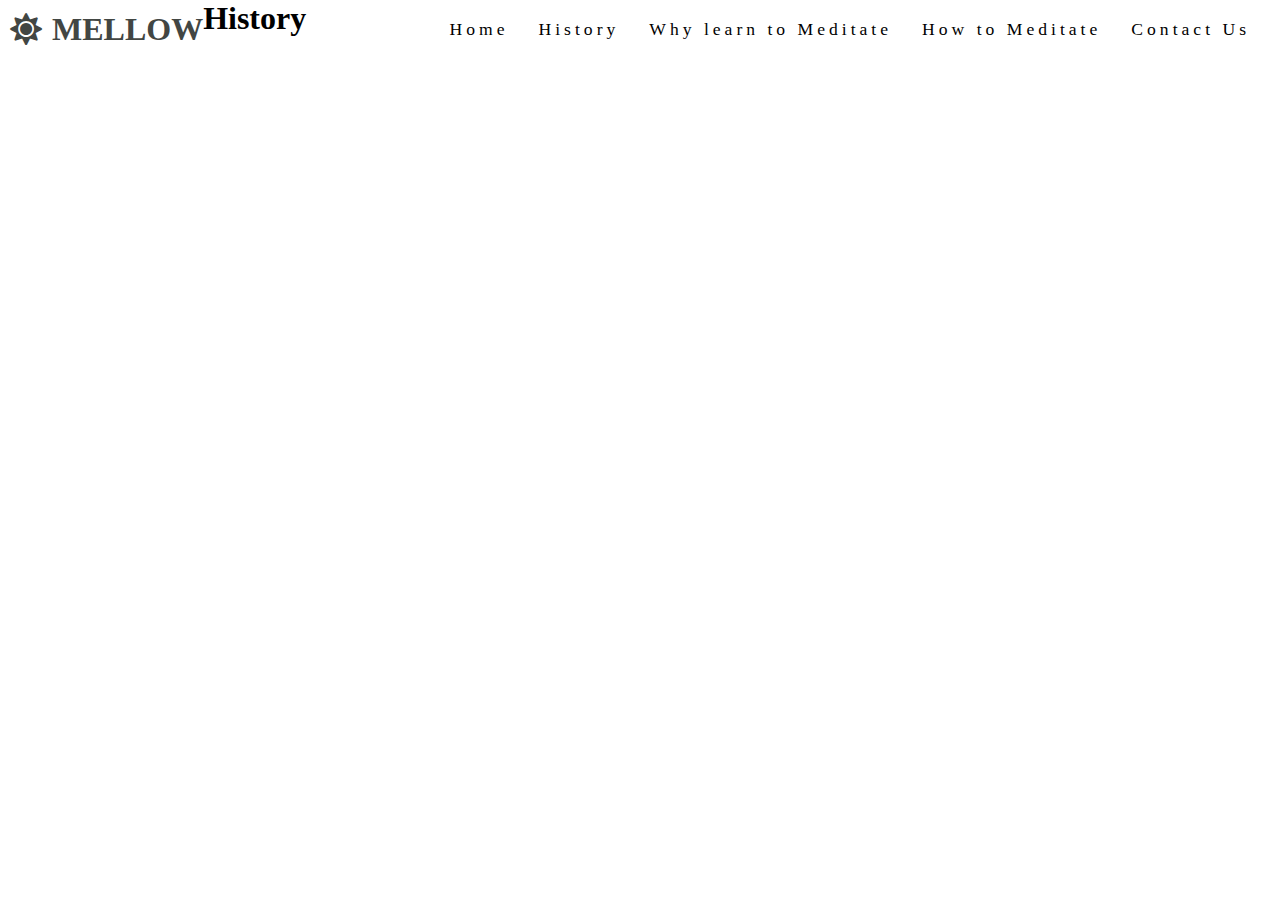
==== history.html @ 0c26c3d0 "Add history page" ====
<!DOCTYPE html>
<html lang="en">
<head>
    <meta charset="UTF-8">
    <meta http-equiv="X-UA-Compatible" content="IE=edge">
    <meta name="viewport" content="width=device-width, initial-scale=1.0">
    <link rel="stylesheet" href="https://cdnjs.cloudflare.com/ajax/libs/font-awesome/5.15.3/css/all.min.css" />
    <link rel="stylesheet" href="assets/css/style.css"> 
    <title>Mellow</title>
</head>
<body>
    <header>
        <a href="index.html">
            <h1 id="logo-icon"><i class="fas fa-sun"></i></h1>
            <h1 id="logo">Mellow</h1>
        </a>
        <nav>
          <ul id="menu">
            <li>
                <a href="#">Contact Us</a>
            </li>
            <li>
                <a href="#">How to Meditate</a>
            </li>
            <li>
                <a href="#">Why learn to Meditate</a>
            </li>
            <li>
                <a href="history.html">History</a>
            </li>
            <li>
                <a href="index.html">Home</a>
            </li>
          </ul>  
        </nav>
    </header>
    <section>
        <div>
            <h1>History</h1>
        </div>
    </section>
---- assets/css/style.css ----
@import url('https://fonts.googleapis.com/css2?family=Courgette&family=Work+Sans:wght@300&display=swap');

* {
    margin: 0;
    padding: 0;
    border: none;
}

/* heading and menu items */

#menu {
    font-size: 110%;
    letter-spacing: 4px;
    font-family: 'Times New Roman', Times, serif sans-serif;
}

#menu, #logo {
    line-height: 50px;
}

#menu li {
    float: right;
    list-style-type: none;
    margin-right: 30px;
    margin-top: 4px;
}

#menu a {
    text-decoration: none;
    color: inherit;
}

#menu a:hover { 
    border-bottom: 1px solid #3a3a3a;
}

.active {
    border-bottom: 1px solid #3a3a3a;
}

#logo {
    float: left;
    font-size: 200%;
    margin-left: 10px;
    margin-top: 4px;
    font-weight: 700;
    text-transform: uppercase;
    font-family: 'Times New Roman', Times, serif, sans-serif;
    color:#424643;
}

#logo-icon {
    float: left;
    font-size: 200%;
    margin-left: 10px;
    margin-top: 12px;
    font-weight: 700;
    color:#424643;
}
/* image and cover text */

#mellow-outer {
    height: 600px;
    width: 100%;
    overflow: hidden;
    position: relative;
}

#cover-text h3 {
    color: rgb(128, 128, 128);
    font-family: 'Times New Roman', Times, serif;
    line-height: 40px;
    font-size: 150%;
    text-shadow: 1px 1px 2px #b4b4b4;
}

#cover-text h2 {
    color: #fff;
    padding-bottom: 10px;
    font-size: 350%;
    font-family: Courgette, sans-serif;
    text-shadow: 1px 1px 2px #999999;

}

#mellow-image {
    height: 600px;
    width: 100%;
    background: url('../images/mellow-image.webp') no-repeat center center; 
    background-size: 1450px;
}

#cover-text {
    font-size: 130%;
    font-family: Roboto, sans-serif;
    text-transform: uppercase;
    letter-spacing: 4px;


    width: 300px;
    height: 100px;

    padding-top: 45px;
    padding-left: 10px;
    padding-right: 20px;

    bottom: 30px;
    right: 100px;
    left: 110px;
    top: 130px;

    position: absolute;
}

/* about us section */ 

#about-us h2 {
    text-align: center;
    line-height: 50px;
    padding-bottom: 5px;
    padding-top: 20px;
    font-size: 220%;
    color: #424643;
}

#about-us h3 {
    text-align: center;
    padding-bottom: 30px;
}

#about-us p {
    text-align: center;
    width: 600px;
    padding-left: 400px;
    font-size: 150%;
}

/* footer */ 

footer { 
    height: 150px;
}

.social-networks { 
    text-align: center;
}

.social-networks > li { 
    display: inline;
}

.social-networks i { 
    font-size: 160%;
    margin: 1%;
    padding: 5%;
    color: #3a3a3a;
}
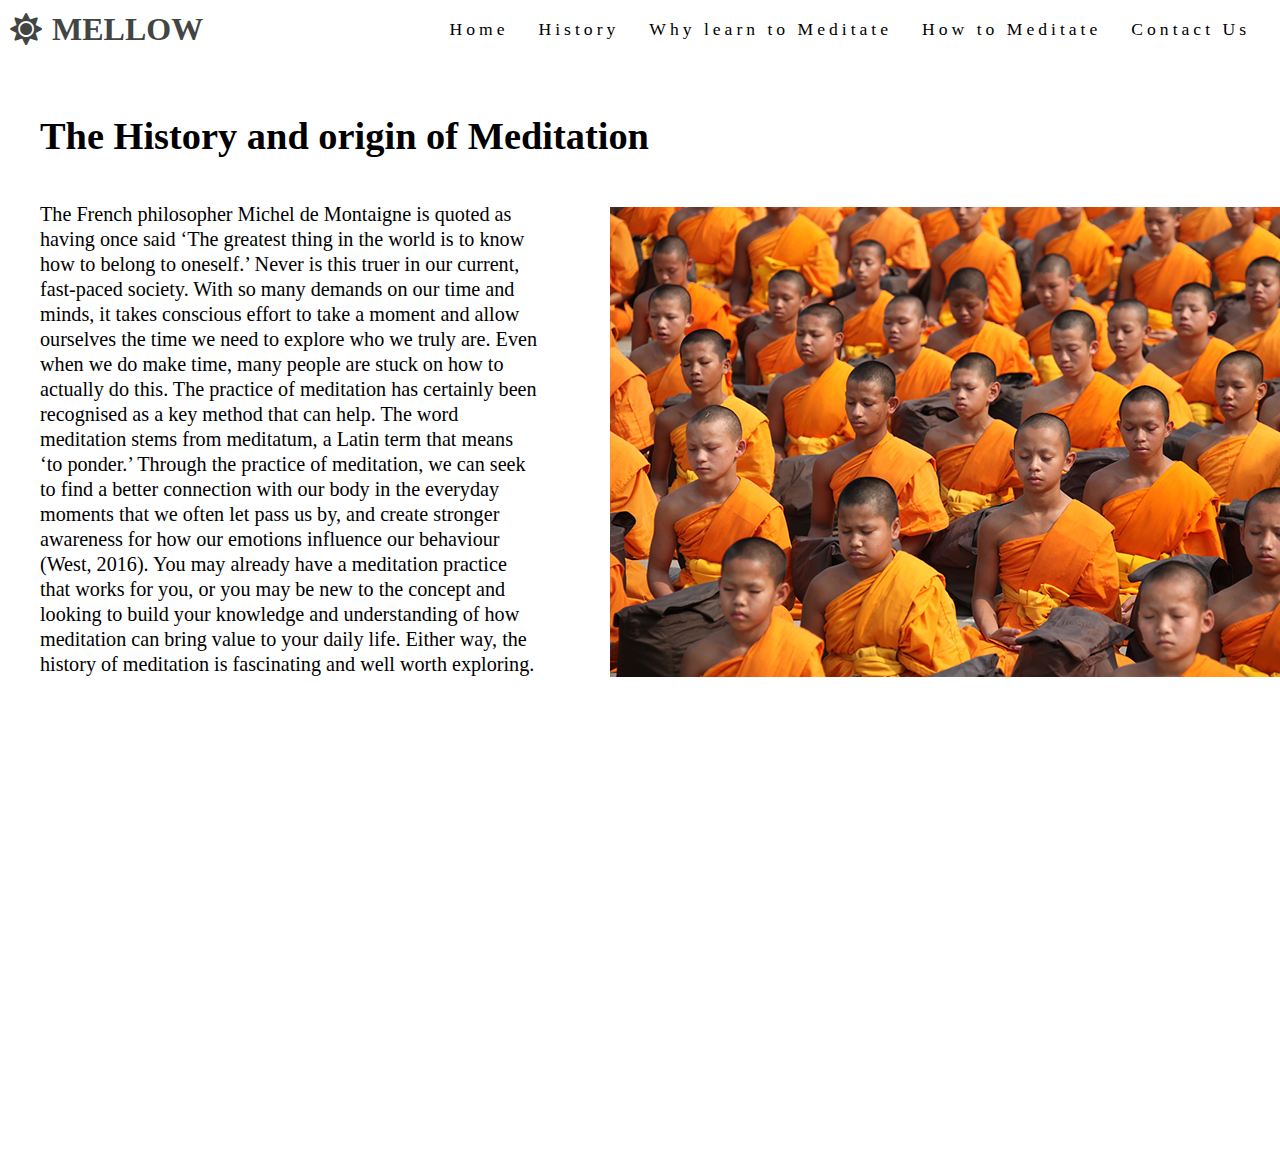
==== commit b4ab7fbd: "Add history heading, paragraph and image to history section" ====
--- a/history.html
+++ b/history.html
@@ -35,7 +35,19 @@
         </nav>
     </header>
     <section>
-        <div>
-            <h1>History</h1>
+        <div id="history">
+            <h1>The History and origin of Meditation</h1>
+            <br>
+            <br>
+            <p>
+                The French philosopher Michel de Montaigne is quoted as having once said ‘The greatest thing in the world is to know how to belong to oneself.’
+                Never is this truer in our current, fast-paced society.
+                With so many demands on our time and minds, it takes conscious effort to take a moment and allow ourselves the time we need to explore who we truly are. Even when we do make time, many people are stuck on how to actually do this. The practice of meditation has certainly been recognised as a key method that can help.
+                The word meditation stems from meditatum, a Latin term that means ‘to ponder.’ Through the practice of meditation, we can seek to find a better connection with our body in the everyday moments that we often let pass us by, and create stronger awareness for how our emotions influence our behaviour (West, 2016).
+                You may already have a meditation practice that works for you, or you may be new to the concept and looking to build your knowledge and understanding of how meditation can bring value to your daily life. Either way, the history of meditation is fascinating and well worth exploring.
+            </p>
+            <div id="buddhist-monks">
+                <img src="assets/images/buddhist-monks.png" alt="Buddhist monks kneeling">
+            </div>
         </div>
     </section>--- a/assets/css/style.css
+++ b/assets/css/style.css
@@ -155,3 +155,28 @@
     padding: 5%;
     color: #3a3a3a;
 }
+
+/* history page title and content */
+
+#history {
+    float: left;
+    position: relative;
+    padding-top: 60px;
+    padding-right: 200px;
+    padding-left: 40px;
+    font-size: 120%;
+}
+
+#history p {
+    width: 500px;
+    font-size: 105%;
+    line-height: 25px;
+}
+
+#buddhist-monks {
+    max-width: 100%;
+    height: auto;
+    padding-left: 570px;
+    top: -470px;
+    position: relative;
+}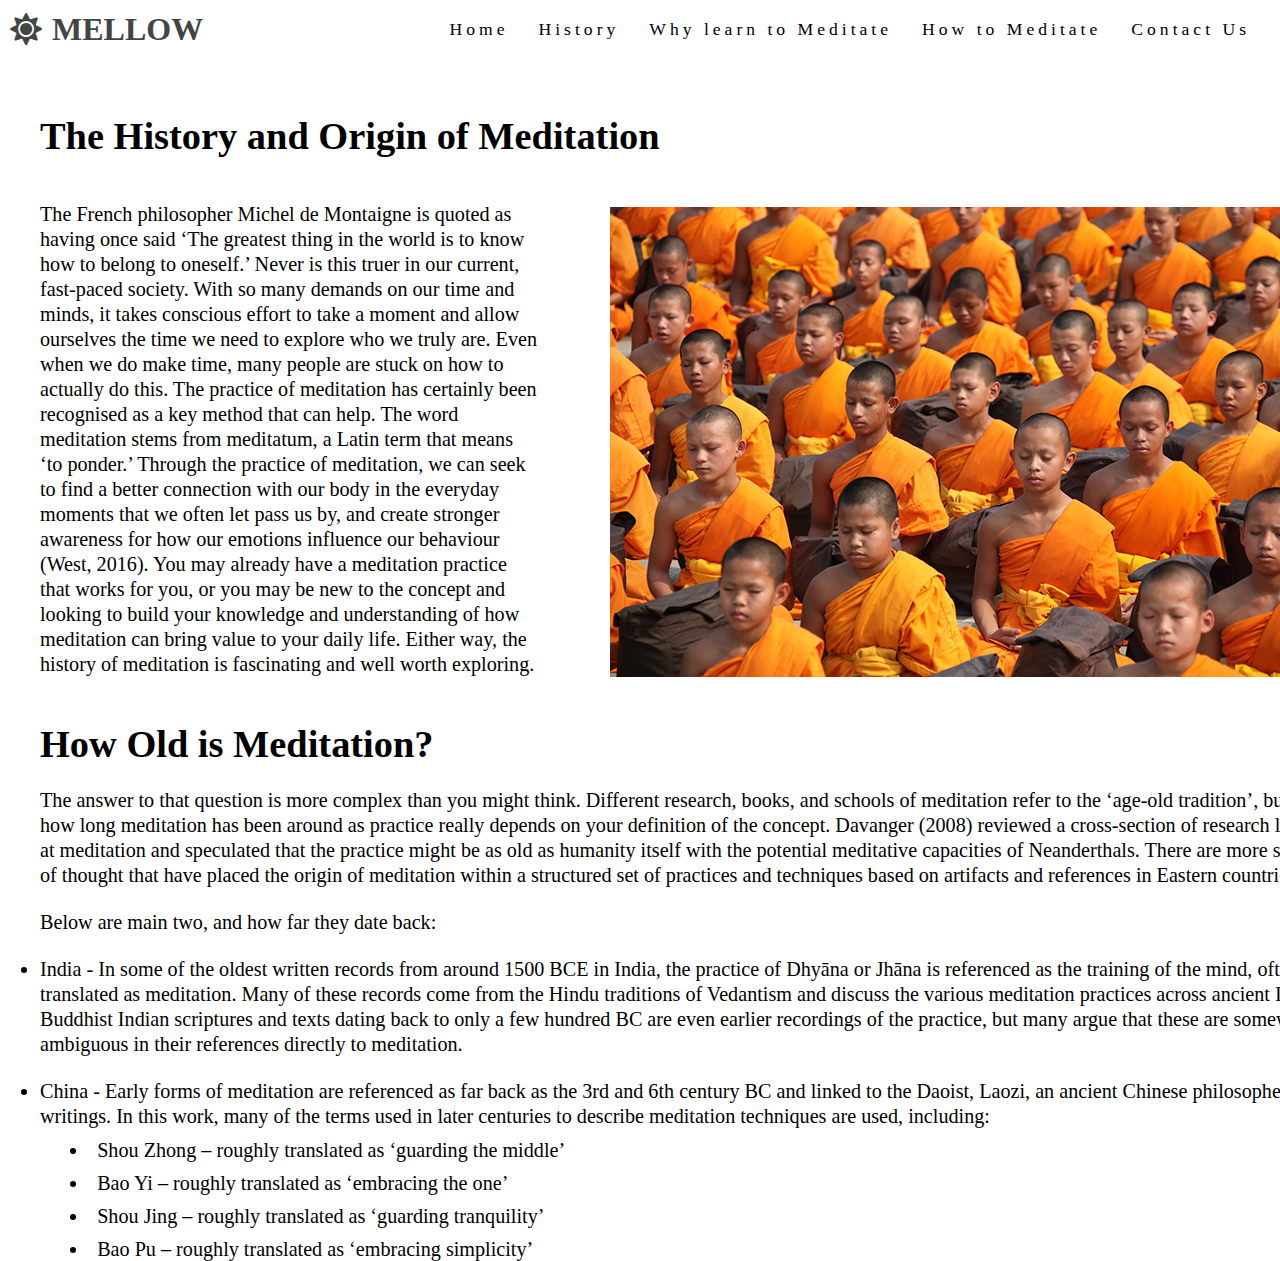
==== commit a45d3a89: "Add and style How old is Meditation section" ====
--- a/history.html
+++ b/history.html
@@ -36,7 +36,7 @@
     </header>
     <section>
         <div id="history">
-            <h1>The History and origin of Meditation</h1>
+            <h1>The History and Origin of Meditation</h1>
             <br>
             <br>
             <p>
@@ -49,5 +49,25 @@
             <div id="buddhist-monks">
                 <img src="assets/images/buddhist-monks.png" alt="Buddhist monks kneeling">
             </div>
+        <div id="how-old">
+            <h1>How Old is Meditation?</h1>
+            <br>
+            <p>
+                The answer to that question is more complex than you might think. Different research, books, and schools of meditation refer to the ‘age-old tradition’, but as to how long meditation has been around as practice really depends on your definition of the concept.
+                Davanger (2008) reviewed a cross-section of research looking at meditation and speculated that the practice might be as old as humanity itself with the potential meditative capacities of Neanderthals. There are more schools of thought that have placed the origin of meditation within a structured set of practices and techniques based on artifacts and references in Eastern countries.                
+            </p>
+            <br>
+            <p>Below are main two, and how far they date back:</p>
+            <br>
+            <ul>
+                <li id="india">India - In some of the oldest written records from around 1500 BCE in India, the practice of Dhyāna or Jhāna is referenced as the training of the mind, often translated as meditation. Many of these records come from the Hindu traditions of Vedantism and discuss the various meditation practices across ancient India. Buddhist Indian scriptures and texts dating back to only a few hundred BC are even earlier recordings of the practice, but many argue that these are somewhat ambiguous in their references directly to meditation.</li>
+                <br>
+                <li id="india">China - Early forms of meditation are referenced as far back as the 3rd and 6th century BC and linked to the Daoist, Laozi, an ancient Chinese philosopher, and his writings. In this work, many of the terms used in later centuries to describe meditation techniques are used, including:</li>
+                    <li id="li">Shou Zhong – roughly translated as ‘guarding the middle’</li>
+                    <li id="li">Bao Yi – roughly translated as ‘embracing the one’</li>
+                    <li id="li">Shou Jing – roughly translated as ‘guarding tranquility’</li>
+                    <li id="li">Bao Pu – roughly translated as ‘embracing simplicity’</li>
+            </ul>
+        </div>
         </div>
     </section>--- a/assets/css/style.css
+++ b/assets/css/style.css
@@ -179,4 +179,26 @@
     padding-left: 570px;
     top: -470px;
     position: relative;
+}
+
+#how-old {
+    margin-top: -430px;
+}
+
+#how-old p {
+    width: 1300px;
+    line-height: 25px;
+    font-size: 105%;
+}
+
+#li {
+    padding-left: 30px;
+    list-style-position: inside;
+    font-size: 105%;
+    padding-top: 10px;
+}
+
+#india {
+    font-size: 105%;
+    line-height: 25px;
 }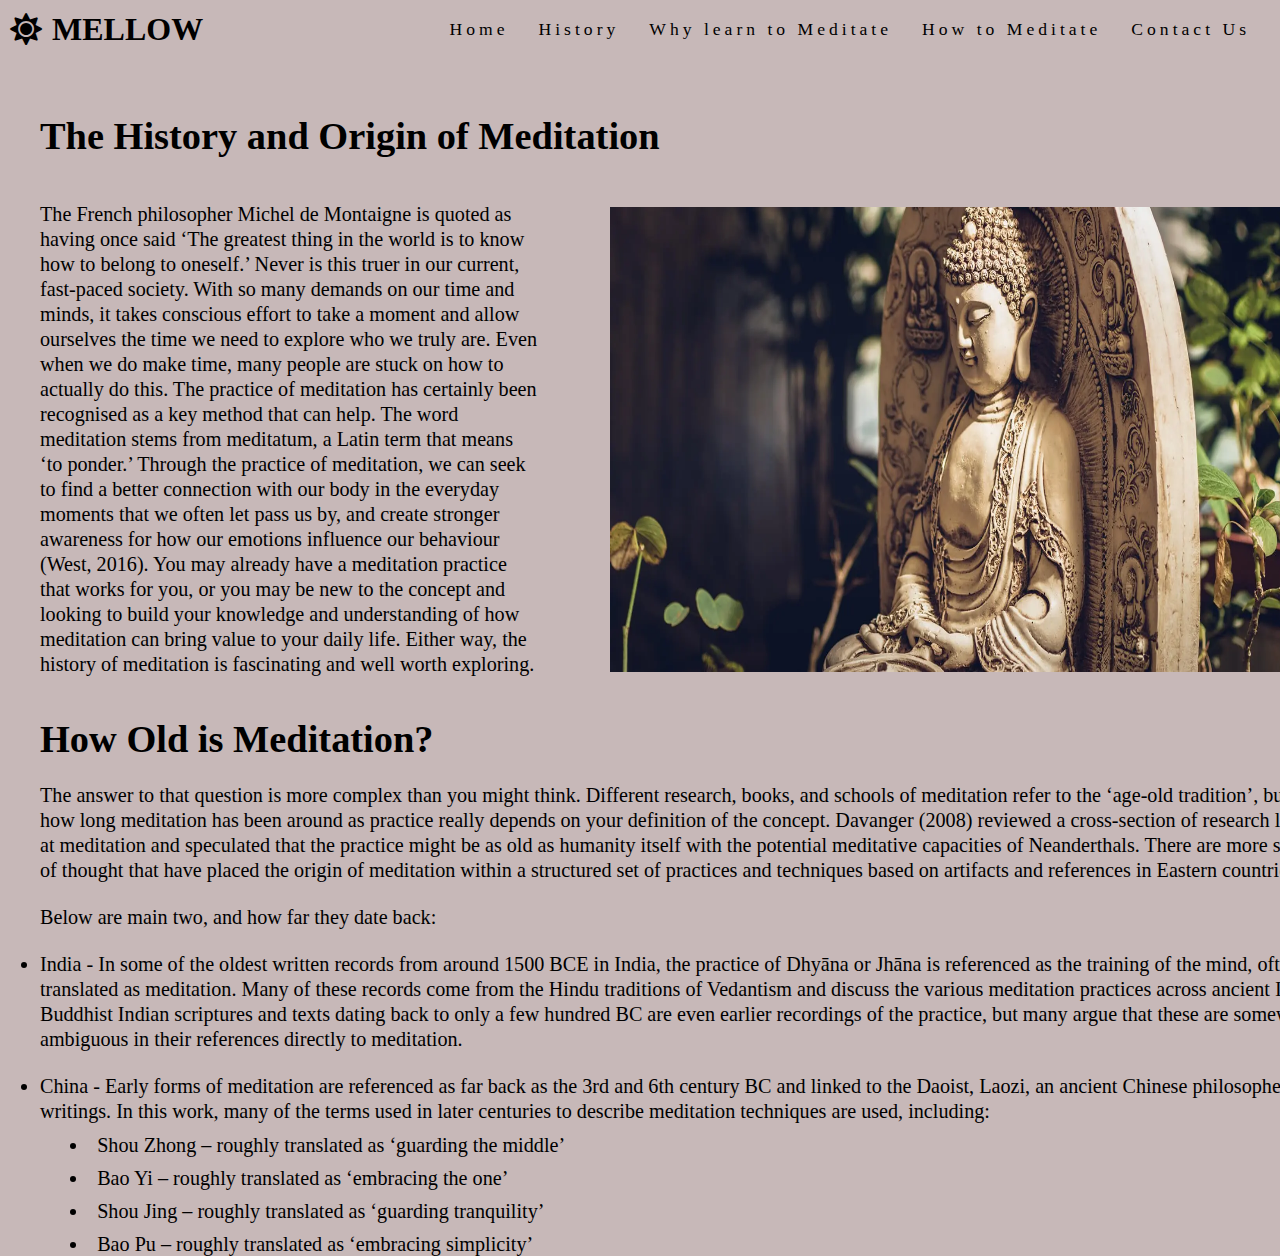
==== commit 0657bf68: "Replace History image" ====
--- a/history.html
+++ b/history.html
@@ -46,8 +46,10 @@
                 The word meditation stems from meditatum, a Latin term that means ‘to ponder.’ Through the practice of meditation, we can seek to find a better connection with our body in the everyday moments that we often let pass us by, and create stronger awareness for how our emotions influence our behaviour (West, 2016).
                 You may already have a meditation practice that works for you, or you may be new to the concept and looking to build your knowledge and understanding of how meditation can bring value to your daily life. Either way, the history of meditation is fascinating and well worth exploring.
             </p>
-            <div id="buddhist-monks">
-                <img src="assets/images/buddhist-monks.png" alt="Buddhist monks kneeling">
+            <div id="buddah-history">
+                <img src="assets/images/buddah-history .webp" alt="Buddhist Statue"
+                height="465"
+                width="750">
             </div>
         <div id="how-old">
             <h1>How Old is Meditation?</h1>
--- a/assets/css/style.css
+++ b/assets/css/style.css
@@ -6,12 +6,17 @@
     border: none;
 }
 
+body {
+    background-color: rgb(199, 184, 184);
+}
 /* heading and menu items */
 
 #menu {
     font-size: 110%;
     letter-spacing: 4px;
     font-family: 'Times New Roman', Times, serif sans-serif;
+    font-weight: 100;
+
 }
 
 #menu, #logo {
@@ -46,7 +51,7 @@
     font-weight: 700;
     text-transform: uppercase;
     font-family: 'Times New Roman', Times, serif, sans-serif;
-    color:#424643;
+    color:#000000;
 }
 
 #logo-icon {
@@ -55,19 +60,19 @@
     margin-left: 10px;
     margin-top: 12px;
     font-weight: 700;
-    color:#424643;
+    color:#000000;
 }
 /* image and cover text */
 
-#mellow-outer {
-    height: 600px;
+#yoga-outer {
+    height: 630px;
     width: 100%;
     overflow: hidden;
     position: relative;
 }
 
 #cover-text h3 {
-    color: rgb(128, 128, 128);
+    color: #3a2727;
     font-family: 'Times New Roman', Times, serif;
     line-height: 40px;
     font-size: 150%;
@@ -75,19 +80,20 @@
 }
 
 #cover-text h2 {
-    color: #fff;
+    color: rgb(117, 62, 62);
     padding-bottom: 10px;
     font-size: 350%;
-    font-family: Courgette, sans-serif;
-    text-shadow: 1px 1px 2px #999999;
-
-}
-
-#mellow-image {
-    height: 600px;
+    font-family: Work, sans-serif;
+    text-shadow: 1px 1px 2px #707070;
+    letter-spacing: 1px;
+
+}
+
+#yoga-woman {
+    height: 670px;
     width: 100%;
-    background: url('../images/mellow-image.webp') no-repeat center center; 
-    background-size: 1450px;
+    background: url('../images/yoga-woman.jpg') no-repeat center center; 
+    background-size: 1420px;
 }
 
 #cover-text {
@@ -100,8 +106,8 @@
     width: 300px;
     height: 100px;
 
-    padding-top: 45px;
-    padding-left: 10px;
+    padding-top: 60px;
+    padding-left: 750px;
     padding-right: 20px;
 
     bottom: 30px;
@@ -112,6 +118,49 @@
     position: absolute;
 }
 
+/* circle images */
+
+#circle-container {
+    width: 320px;
+    height: 320px;
+    padding: 20px;
+    border-style: solid;
+    border-color:  rgb(255, 255, 255);
+    border-width: 1px;
+    border-radius: 50%;
+    margin: 0 auto;
+    float: right;
+    margin-right: 30px;
+    margin-top: -370px;
+}
+
+#circle-cover-bg {
+    background: url('../images/yoga-beach-1.jpg') no-repeat center center;
+    height: 100%;
+    border-radius: 50%;
+}
+
+
+#circle-container-2 {
+    width: 320px;
+    height: 320px;
+    padding: 20px;
+    border-style: solid;
+    border-color:rgb(255, 255, 255);
+    border-width: 1px;
+    border-radius: 50%;
+    margin: 0 auto;
+    float: right;
+    margin-right: 1040px;
+    margin-top: -370px;
+}
+
+#circle-cover-bg-2 {
+    background: url(../images/yoga-beach-2\ .jpg) no-repeat center center;
+    height: 100%;
+    border-radius: 50%;
+}
+
 /* about us section */ 
 
 #about-us h2 {
@@ -120,12 +169,14 @@
     padding-bottom: 5px;
     padding-top: 20px;
     font-size: 220%;
-    color: #424643;
+    color: #3a2727;
+    font-family: Work, sans-serif;
 }
 
 #about-us h3 {
     text-align: center;
     padding-bottom: 30px;
+    color: #634242;
 }
 
 #about-us p {
@@ -133,6 +184,7 @@
     width: 600px;
     padding-left: 400px;
     font-size: 150%;
+    font-family: 'Times New Roman', Times, serif, sans-serif;
 }
 
 /* footer */ 
@@ -173,9 +225,7 @@
     line-height: 25px;
 }
 
-#buddhist-monks {
-    max-width: 100%;
-    height: auto;
+#buddah-history {
     padding-left: 570px;
     top: -470px;
     position: relative;
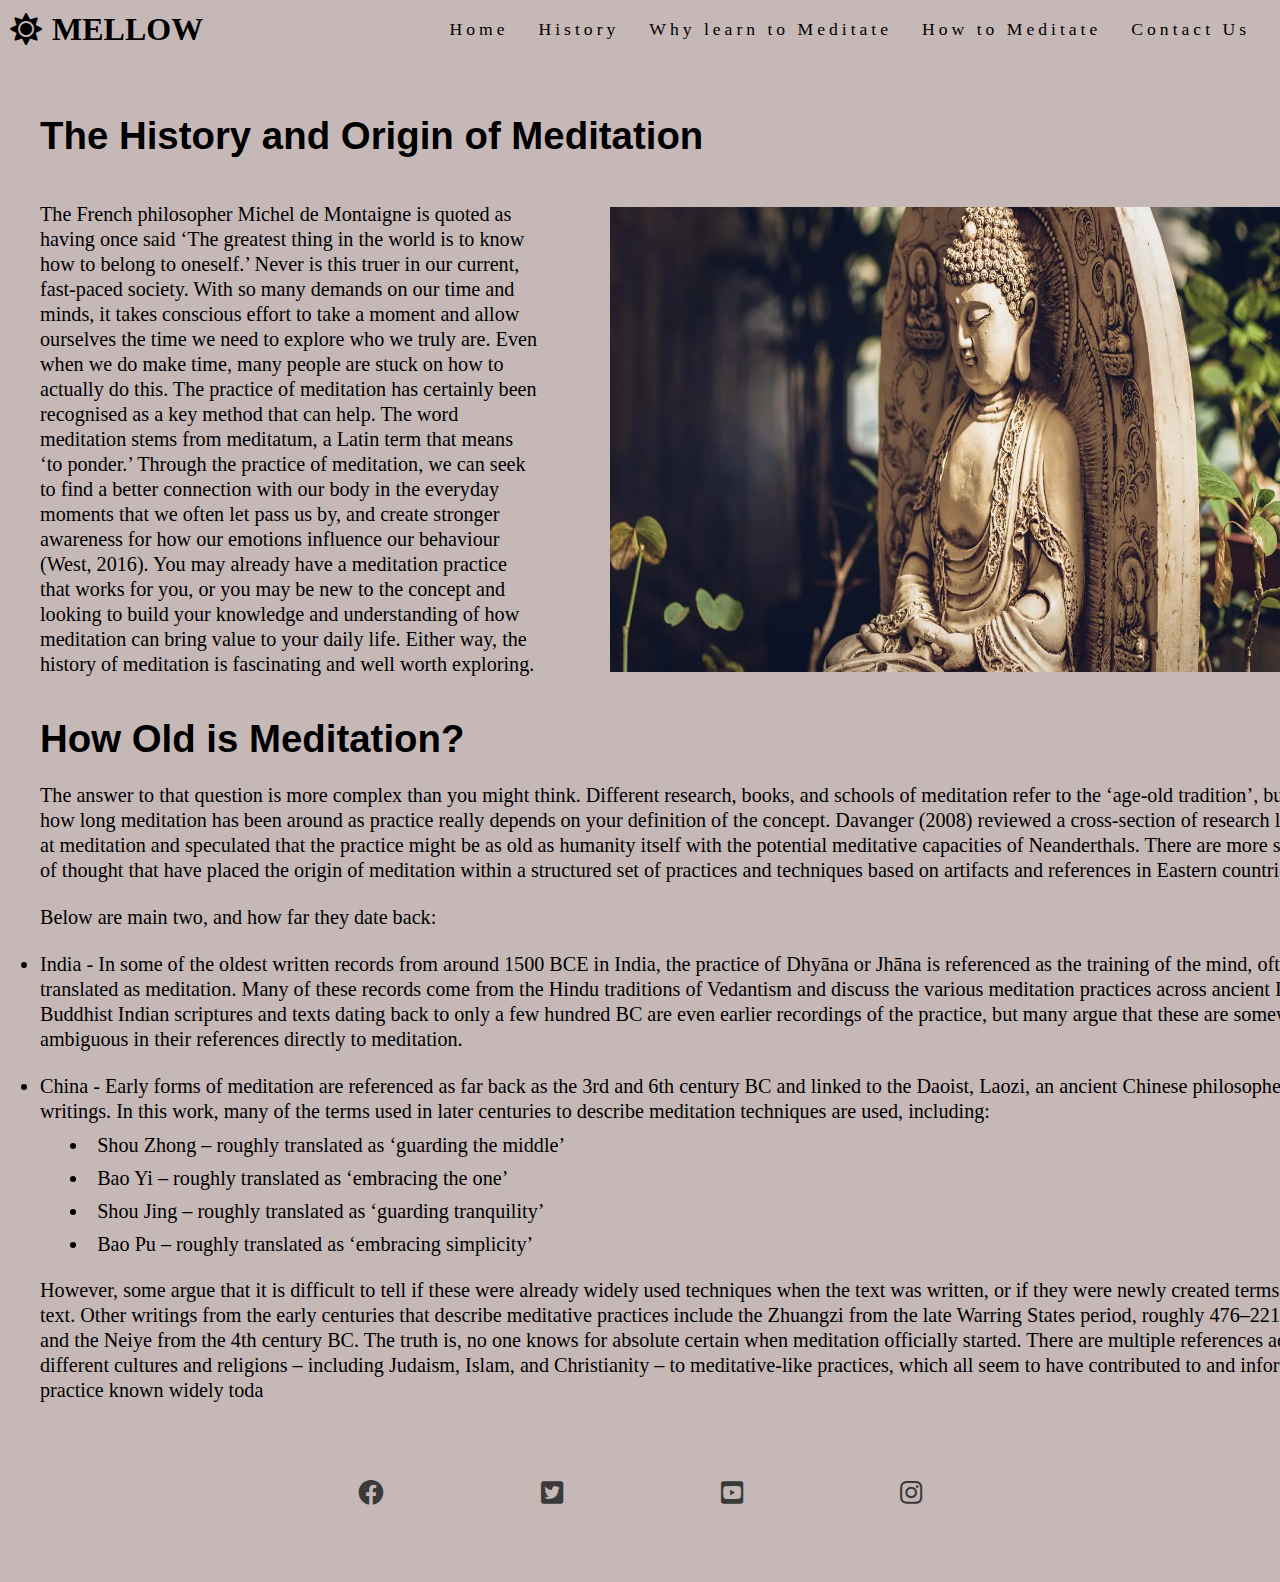
==== commit 02e77b49: "Add social media links to History page" ====
--- a/history.html
+++ b/history.html
@@ -70,6 +70,30 @@
                     <li id="li">Shou Jing – roughly translated as ‘guarding tranquility’</li>
                     <li id="li">Bao Pu – roughly translated as ‘embracing simplicity’</li>
             </ul>
+            <br>
+            <p>However, some argue that it is difficult to tell if these were already widely used techniques when the text was written, or if they were newly created terms for the text. Other writings from the early centuries that describe meditative practices include the Zhuangzi from the late Warring States period, roughly 476–221 BC, and the Neiye from the 4th century BC.
+
+                The truth is, no one knows for absolute certain when meditation officially started. There are multiple references across different cultures and religions – including Judaism, Islam, and Christianity – to meditative-like practices, which all seem to have contributed to and inform the practice known widely toda</p>
         </div>
         </div>
-    </section>+    </section>
+    <footer>
+        <ul class="social-networks">
+            <li>
+                <a href="https://facebook.com" target="_blank" rel="noopener" 
+                aria-label="Visit our Facebook page (opens in a new tab)"><i class="fab fa-facebook"></i></a>
+            </li>
+            <li>
+                <a href="https://twitter.com" target="_blank" rel="noopener"
+                aria-label="Visit our Twitter page (opens in new tab)"><i class="fab fa-twitter-square"></i></a>
+            </li>
+            <li>
+                <a href="https://youtube.com" target="_blank" rel="noopener"
+                aria-label="Visit our Youtube page (opens in new tab)"><i class="fab fa-youtube-square"></i></a>
+            </li>
+            <li>
+                <a href="https://instagram.com" target="_blank" rel="opopener"
+                aria-label="Visit our Instagram page (opens in new tab)"><i class="fab fa-instagram"></i></a>
+            </li>
+        </ul>
+    </footer>    --- a/assets/css/style.css
+++ b/assets/css/style.css
@@ -217,12 +217,14 @@
     padding-right: 200px;
     padding-left: 40px;
     font-size: 120%;
+    font-family: Work, sans-serif;
 }
 
 #history p {
     width: 500px;
     font-size: 105%;
     line-height: 25px;
+    font-family: 'Times New Roman', Times, serif;
 }
 
 #buddah-history {
@@ -233,12 +235,14 @@
 
 #how-old {
     margin-top: -430px;
+    font-family: Work, sans-serif;
 }
 
 #how-old p {
     width: 1300px;
     line-height: 25px;
     font-size: 105%;
+    font-family: 'Times New Roman', Times, serif;
 }
 
 #li {
@@ -246,9 +250,11 @@
     list-style-position: inside;
     font-size: 105%;
     padding-top: 10px;
+    font-family: 'Times New Roman', Times, serif;
 }
 
 #india {
     font-size: 105%;
     line-height: 25px;
+    font-family: 'Times New Roman', Times, serif;
 }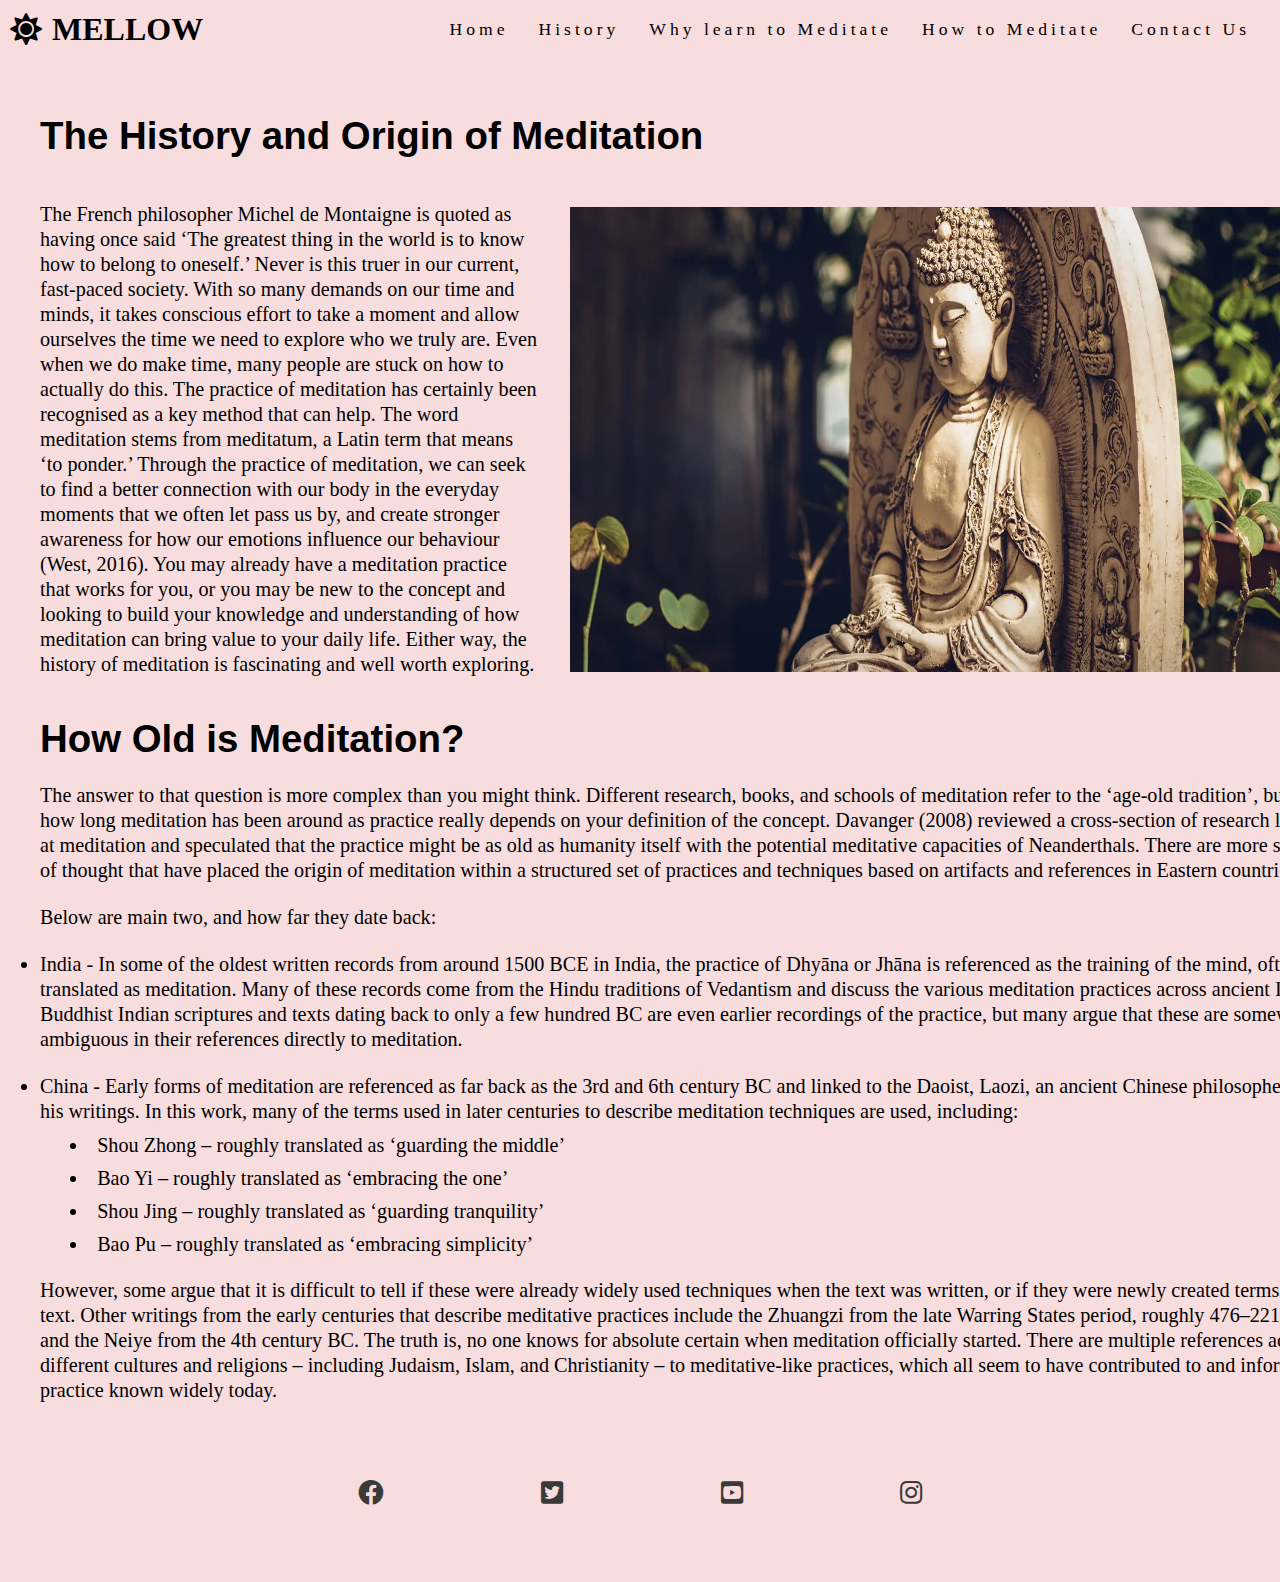
==== commit 9535ca96: "Add why meditate page" ====
--- a/history.html
+++ b/history.html
@@ -20,10 +20,10 @@
                 <a href="#">Contact Us</a>
             </li>
             <li>
-                <a href="#">How to Meditate</a>
+                <a href="how.html">How to Meditate</a>
             </li>
             <li>
-                <a href="#">Why learn to Meditate</a>
+                <a href="why.html">Why learn to Meditate</a>
             </li>
             <li>
                 <a href="history.html">History</a>
@@ -49,7 +49,7 @@
             <div id="buddah-history">
                 <img src="assets/images/buddah-history .webp" alt="Buddhist Statue"
                 height="465"
-                width="750">
+                width="780">
             </div>
         <div id="how-old">
             <h1>How Old is Meditation?</h1>
@@ -73,7 +73,7 @@
             <br>
             <p>However, some argue that it is difficult to tell if these were already widely used techniques when the text was written, or if they were newly created terms for the text. Other writings from the early centuries that describe meditative practices include the Zhuangzi from the late Warring States period, roughly 476–221 BC, and the Neiye from the 4th century BC.
 
-                The truth is, no one knows for absolute certain when meditation officially started. There are multiple references across different cultures and religions – including Judaism, Islam, and Christianity – to meditative-like practices, which all seem to have contributed to and inform the practice known widely toda</p>
+                The truth is, no one knows for absolute certain when meditation officially started. There are multiple references across different cultures and religions – including Judaism, Islam, and Christianity – to meditative-like practices, which all seem to have contributed to and inform the practice known widely today.</p>
         </div>
         </div>
     </section>
--- a/assets/css/style.css
+++ b/assets/css/style.css
@@ -7,7 +7,7 @@
 }
 
 body {
-    background-color: rgb(199, 184, 184);
+    background-color: rgb(247, 221, 221);
 }
 /* heading and menu items */
 
@@ -228,7 +228,7 @@
 }
 
 #buddah-history {
-    padding-left: 570px;
+    padding-left: 530px;
     top: -470px;
     position: relative;
 }
@@ -257,4 +257,32 @@
     font-size: 105%;
     line-height: 25px;
     font-family: 'Times New Roman', Times, serif;
-}+}
+
+/* Why Learn to Meditate */
+
+#why h1 {
+    float: left;
+    position: relative;
+    padding-top: 60px;
+    padding-right: 200px;
+    padding-left: 40px;
+    font-size: 120%;
+    font-family: Work, sans-serif;
+}
+
+#why h2 {
+    box-sizing: border-box;
+    padding: 30px 0px 0 10px;
+    text-align: center;
+    width: 20%;
+    height: 300px;
+    border: 2px;
+    margin-top: 70px;
+    float: left;
+
+}
+    
+
+
+
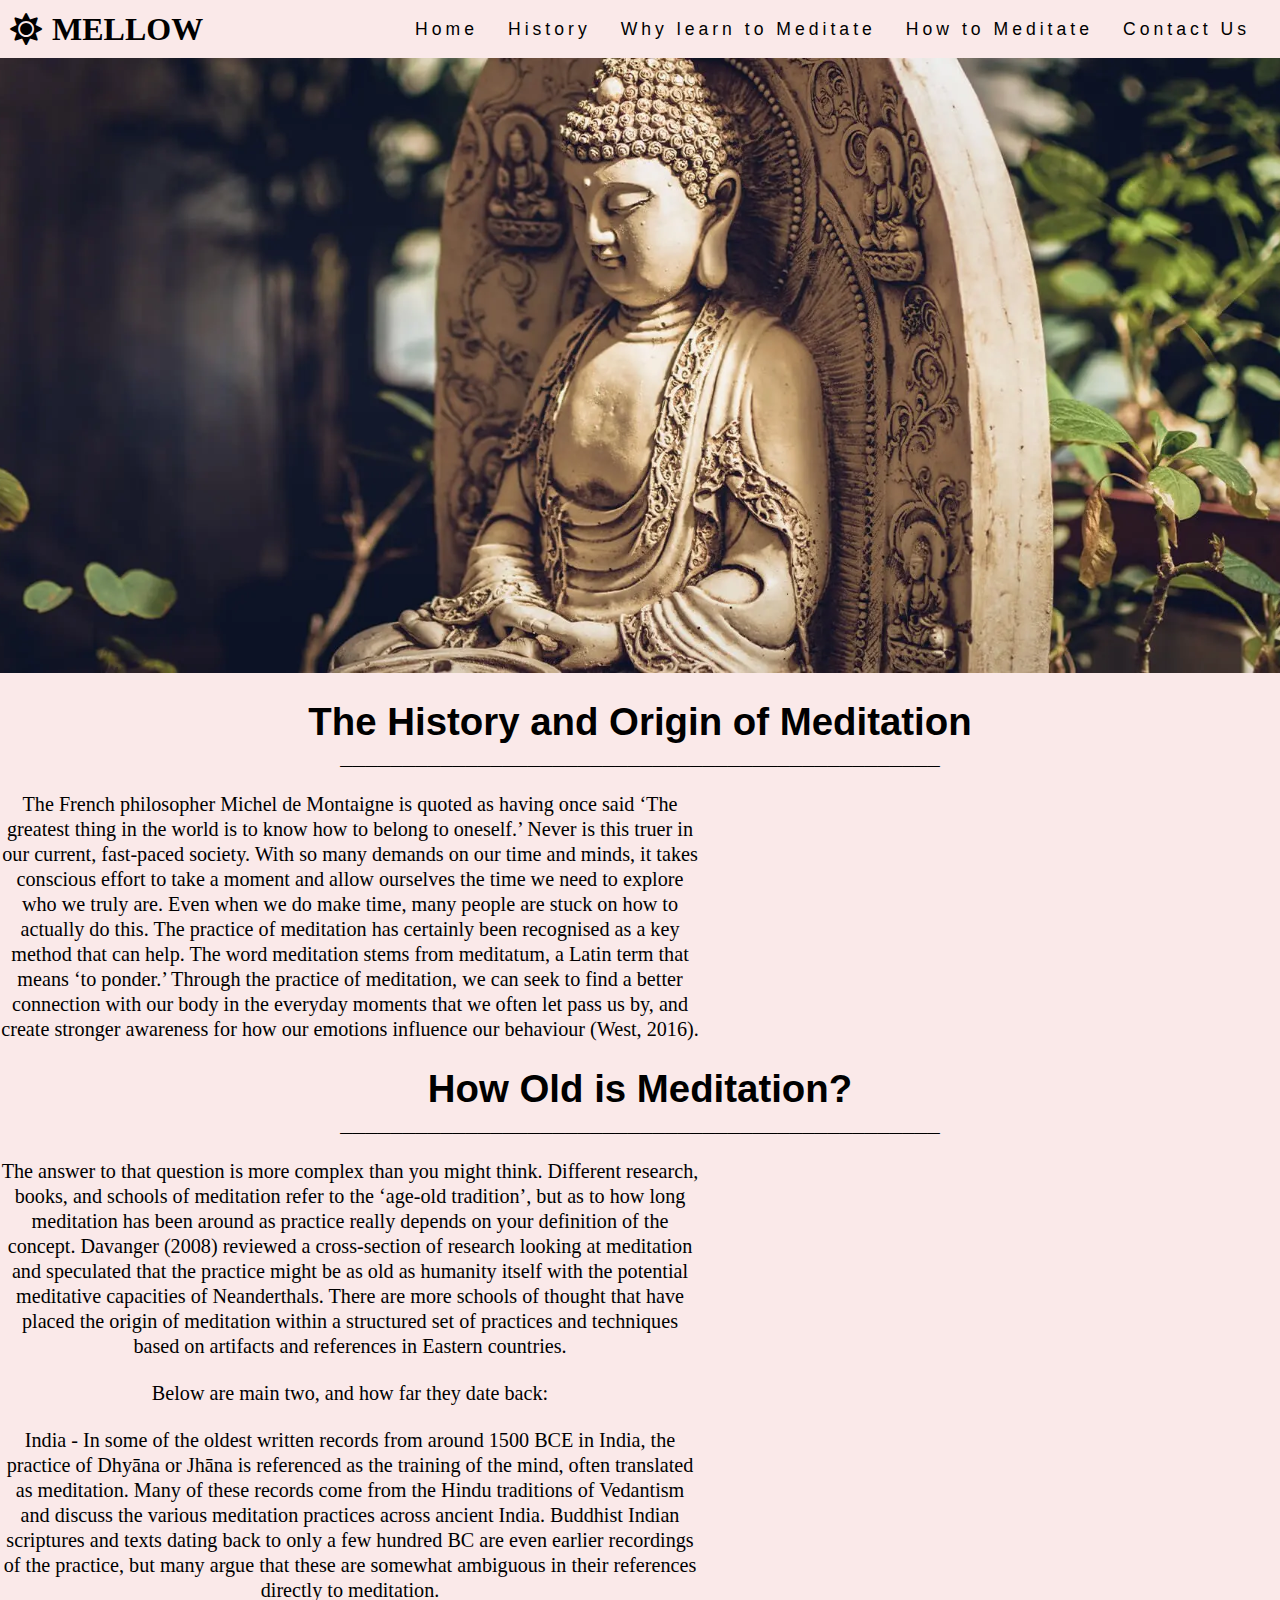
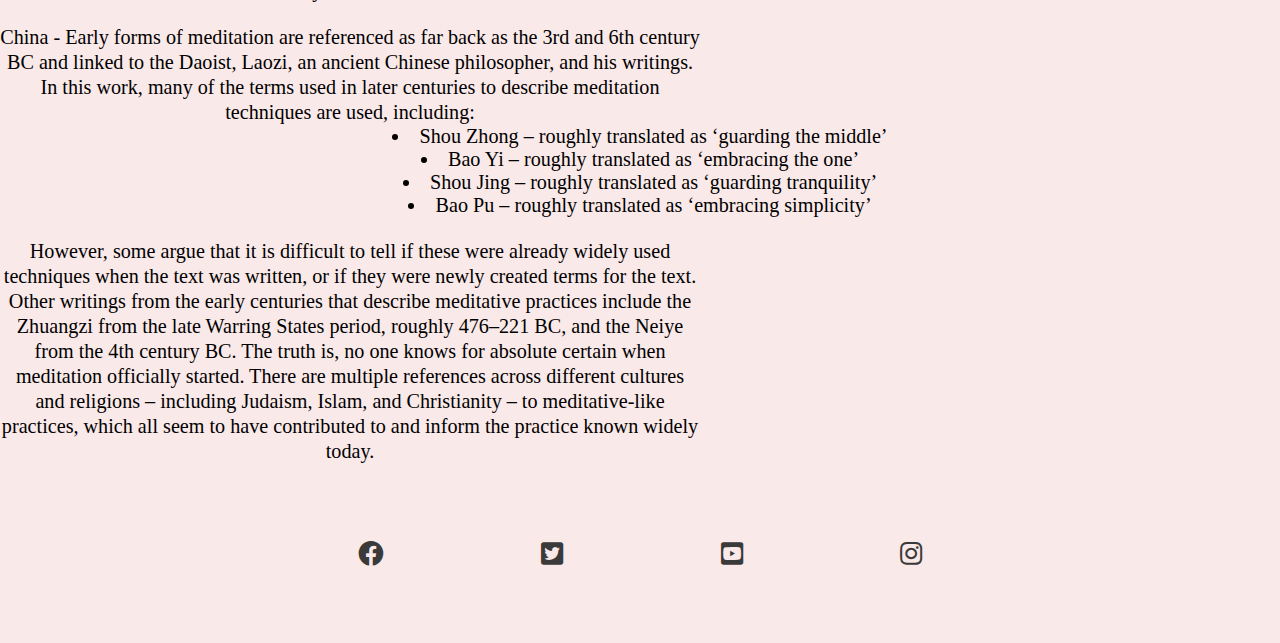
==== commit c578fff8: "Change layout of History Page" ====
--- a/history.html
+++ b/history.html
@@ -35,24 +35,24 @@
         </nav>
     </header>
     <section>
+        <div id="buddah-history"></div>
+    </section>
+    <section>
         <div id="history">
             <h1>The History and Origin of Meditation</h1>
-            <br>
+            <h3>________________________________________________</h3>
             <br>
             <p>
                 The French philosopher Michel de Montaigne is quoted as having once said ‘The greatest thing in the world is to know how to belong to oneself.’
                 Never is this truer in our current, fast-paced society.
                 With so many demands on our time and minds, it takes conscious effort to take a moment and allow ourselves the time we need to explore who we truly are. Even when we do make time, many people are stuck on how to actually do this. The practice of meditation has certainly been recognised as a key method that can help.
                 The word meditation stems from meditatum, a Latin term that means ‘to ponder.’ Through the practice of meditation, we can seek to find a better connection with our body in the everyday moments that we often let pass us by, and create stronger awareness for how our emotions influence our behaviour (West, 2016).
-                You may already have a meditation practice that works for you, or you may be new to the concept and looking to build your knowledge and understanding of how meditation can bring value to your daily life. Either way, the history of meditation is fascinating and well worth exploring.
+            <br>
+            <br>
             </p>
-            <div id="buddah-history">
-                <img src="assets/images/buddah-history .webp" alt="Buddhist Statue"
-                height="465"
-                width="780">
-            </div>
-        <div id="how-old">
+         <div id="how-old">
             <h1>How Old is Meditation?</h1>
+            <h3>________________________________________________</h3>
             <br>
             <p>
                 The answer to that question is more complex than you might think. Different research, books, and schools of meditation refer to the ‘age-old tradition’, but as to how long meditation has been around as practice really depends on your definition of the concept.
@@ -62,9 +62,9 @@
             <p>Below are main two, and how far they date back:</p>
             <br>
             <ul>
-                <li id="india">India - In some of the oldest written records from around 1500 BCE in India, the practice of Dhyāna or Jhāna is referenced as the training of the mind, often translated as meditation. Many of these records come from the Hindu traditions of Vedantism and discuss the various meditation practices across ancient India. Buddhist Indian scriptures and texts dating back to only a few hundred BC are even earlier recordings of the practice, but many argue that these are somewhat ambiguous in their references directly to meditation.</li>
+                <div id="india">India - In some of the oldest written records from around 1500 BCE in India, the practice of Dhyāna or Jhāna is referenced as the training of the mind, often translated as meditation. Many of these records come from the Hindu traditions of Vedantism and discuss the various meditation practices across ancient India. Buddhist Indian scriptures and texts dating back to only a few hundred BC are even earlier recordings of the practice, but many argue that these are somewhat ambiguous in their references directly to meditation.</div>
                 <br>
-                <li id="india">China - Early forms of meditation are referenced as far back as the 3rd and 6th century BC and linked to the Daoist, Laozi, an ancient Chinese philosopher, and his writings. In this work, many of the terms used in later centuries to describe meditation techniques are used, including:</li>
+                <div id="india">China - Early forms of meditation are referenced as far back as the 3rd and 6th century BC and linked to the Daoist, Laozi, an ancient Chinese philosopher, and his writings. In this work, many of the terms used in later centuries to describe meditation techniques are used, including:</div>
                     <li id="li">Shou Zhong – roughly translated as ‘guarding the middle’</li>
                     <li id="li">Bao Yi – roughly translated as ‘embracing the one’</li>
                     <li id="li">Shou Jing – roughly translated as ‘guarding tranquility’</li>
@@ -77,6 +77,7 @@
         </div>
         </div>
     </section>
+    </body>
     <footer>
         <ul class="social-networks">
             <li>
--- a/assets/css/style.css
+++ b/assets/css/style.css
@@ -7,8 +7,14 @@
 }
 
 body {
-    background-color: rgb(247, 221, 221);
-}
+    background-color: #fae9e9;
+}
+
+#menu {
+    font-family: Work, sans-serif;
+    height: 50px;
+}
+
 /* heading and menu items */
 
 #menu {
@@ -93,7 +99,7 @@
     height: 670px;
     width: 100%;
     background: url('../images/yoga-woman.jpg') no-repeat center center; 
-    background-size: 1420px;
+    background-size: 1440px;
 }
 
 #cover-text {
@@ -210,32 +216,36 @@
 
 /* history page title and content */
 
+#buddah-history {
+    height: 630px;
+    width: 100%;
+    background: url('../images/buddah-history\ .webp') no-repeat center center; 
+    background-size: 1440px;
+    
+
+}
+
+
 #history {
-    float: left;
+    text-align: center;
     position: relative;
-    padding-top: 60px;
-    padding-right: 200px;
-    padding-left: 40px;
     font-size: 120%;
     font-family: Work, sans-serif;
+    padding-top: 20px;
 }
 
 #history p {
-    width: 500px;
+    width: 700px;
     font-size: 105%;
     line-height: 25px;
     font-family: 'Times New Roman', Times, serif;
-}
-
-#buddah-history {
-    padding-left: 530px;
-    top: -470px;
-    position: relative;
+    text-align: center;
+
 }
 
 #how-old {
-    margin-top: -430px;
-    font-family: Work, sans-serif;
+    font-family: Work, sans-serif;
+    text-align: center;
 }
 
 #how-old p {
@@ -243,20 +253,23 @@
     line-height: 25px;
     font-size: 105%;
     font-family: 'Times New Roman', Times, serif;
+    width: 700px;
+    text-align: center;
 }
 
 #li {
-    padding-left: 30px;
     list-style-position: inside;
     font-size: 105%;
-    padding-top: 10px;
-    font-family: 'Times New Roman', Times, serif;
+    font-family: 'Times New Roman', Times, serif;
+    text-align: center;
 }
 
 #india {
     font-size: 105%;
     line-height: 25px;
     font-family: 'Times New Roman', Times, serif;
+    width: 700px;
+    text-align: center;
 }
 
 /* Why Learn to Meditate */
@@ -264,25 +277,30 @@
 #why h1 {
     float: left;
     position: relative;
-    padding-top: 60px;
+    padding-top: 50px;
     padding-right: 200px;
     padding-left: 40px;
-    font-size: 120%;
-    font-family: Work, sans-serif;
-}
-
-#why h2 {
-    box-sizing: border-box;
-    padding: 30px 0px 0 10px;
-    text-align: center;
-    width: 20%;
-    height: 300px;
-    border: 2px;
-    margin-top: 70px;
-    float: left;
-
-}
-    
-
-
-
+    font-size: 170%;
+    font-family: Work, sans-serif;
+}
+
+#benefits {
+    font-family: Work, sans-serif;
+    position: relative;
+    padding-top: 160px;
+    padding-left: 40px;
+    padding-right: 40px;
+    text-align: center;
+    margin-top: 20px;
+}
+
+#benefits li {
+    font-weight: 700;
+    font-size: 20px;
+}
+
+
+ 
+
+
+
